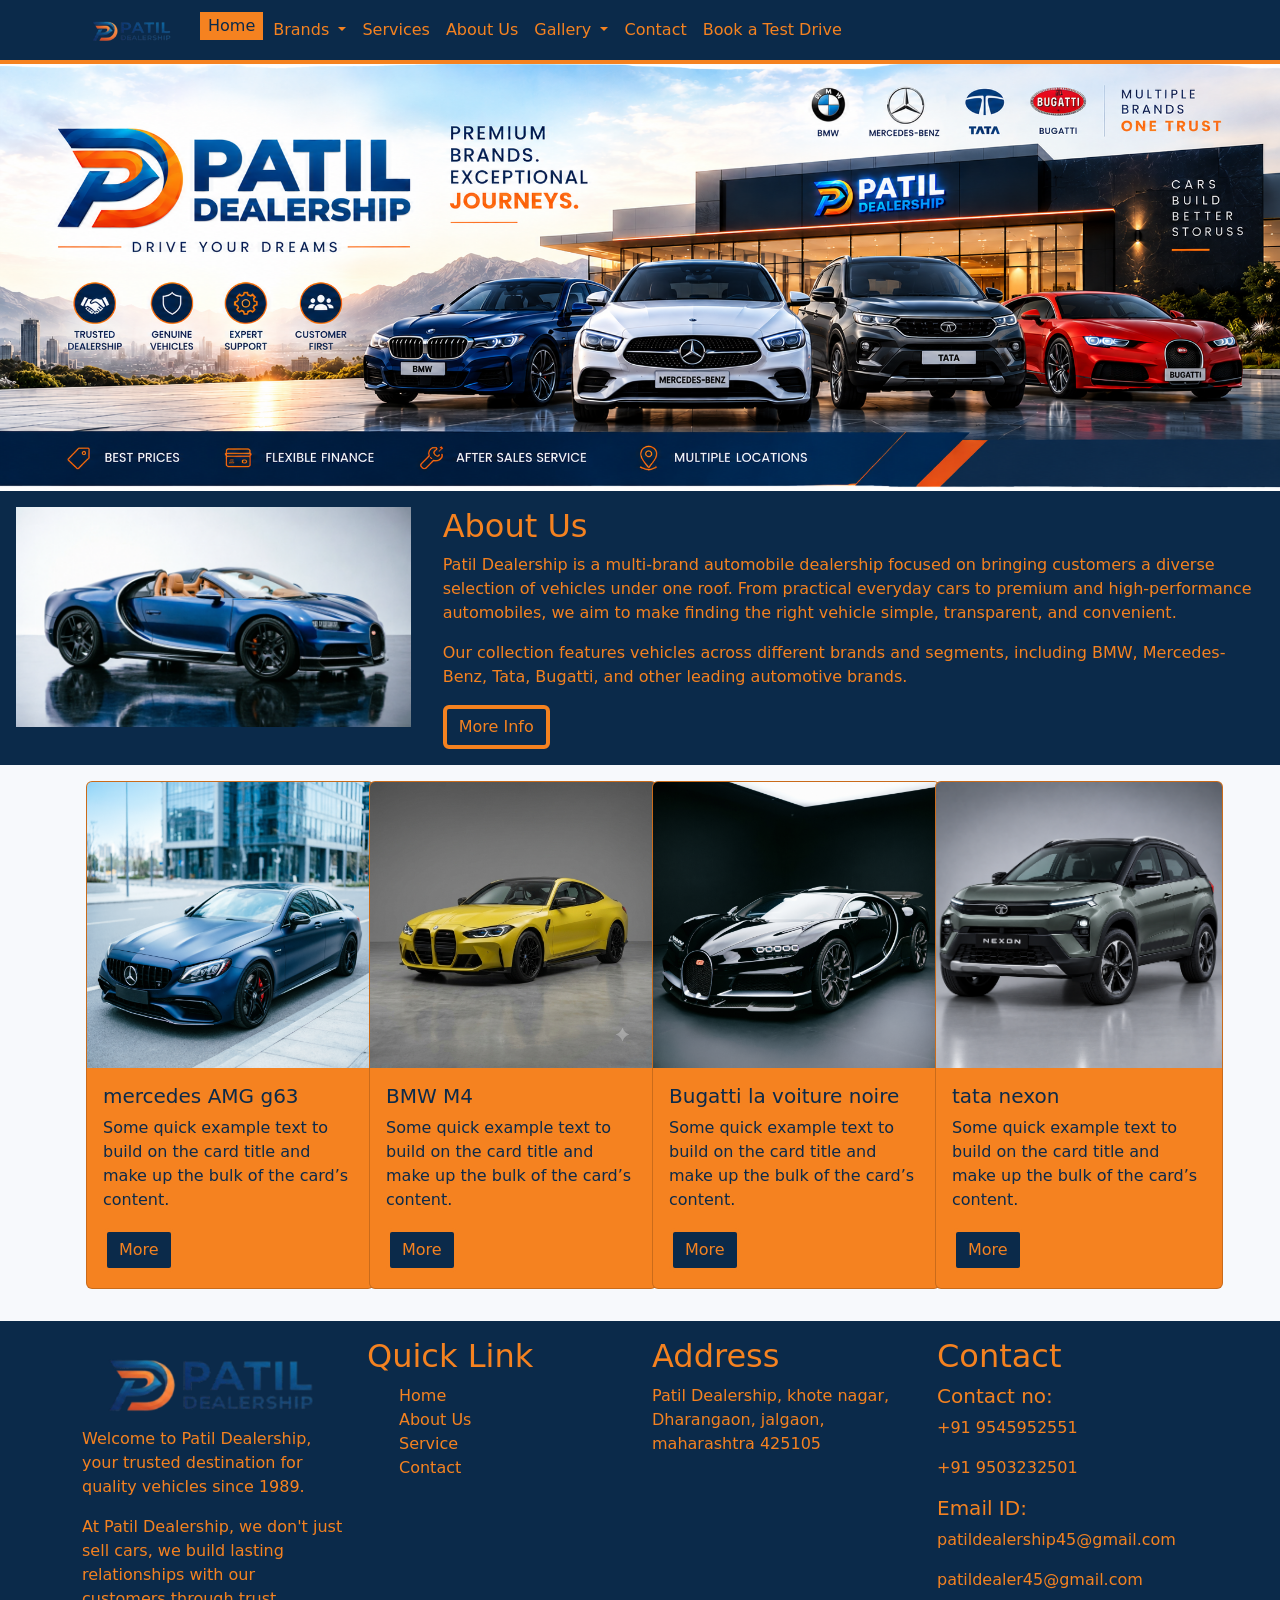
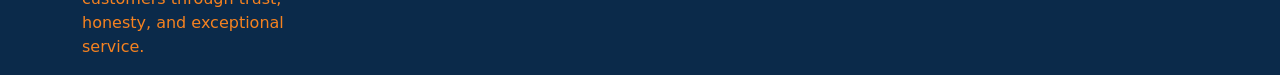
==== index.html @ 829a4e74 "." ====
<!doctype html>
<html lang="en">
    <head>
        <meta charset="utf-8">
        <meta name="viewport" content="width=device-width, initial-scale=1">
        <title>Index</title>

        <link
            href="https://cdn.jsdelivr.net/npm/bootstrap@5.3.8/dist/css/bootstrap.min.css"
            rel="stylesheet"
            integrity="sha384-sRIl4kxILFvY47J16cr9ZwB07vP4J8+LH7qKQnuqkuIAvNWLzeN8tE5YBujZqJLB"
            crossorigin="anonymous">

        <link rel="stylesheet" href="css/style.css">
    </head>
    <body class="primary-bg ">
        <header>
            <nav class="navbar navbar-expand-lg secondery-bg">
                <div class="container">
                    <a class="navbar-brand" href="#"><img src="images/logo.png"
                            alt width="100"></a>
                    <button class="navbar-toggler" type="button"
                        data-bs-toggle="collapse"
                        data-bs-target="#navbarSupportedContent"
                        aria-controls="navbarSupportedContent"
                        aria-expanded="false" aria-label="Toggle navigation">
                        <span class="navbar-toggler-icon"></span>
                    </button>
                    <div class="collapse navbar-collapse"
                        id="navbarSupportedContent">
                        <ul class="navbar-nav me-auto mb-2 mb-lg-0">
                            <li class="nav-item ">
                                <a class="nav-link text-nav active-menu secondery-text"
                                    href="index.html">Home</a>
                            </li>
                            <li class="nav-item dropdown">
                                <a
                                    class="nav-link text-nav dropdown-toggle secondery-text"
                                    href="#"
                                    role="button" data-bs-toggle="dropdown"
                                    aria-expanded="false">
                                    Brands
                                </a>
                                <ul class="dropdown-menu">
                                    <li><a
                                            class="dropdown-item text-nav secondery-text"
                                            href="bmw.html">BMW</a></li>
                                    <li><a
                                            class="dropdown-item text-nav secondery-text"
                                            href="mercedes.html">Mercedes-Benz</a></li>
                                    <li><a
                                            class="dropdown-item text-nav secondery-text"
                                            href="bugatti.html">Bugatti</a></li>
                                    <li><a
                                            class="dropdown-item text-nav secondery-text"
                                            href="tata.html">Tata</a></li>
                                </ul>
                            </li>

                            <!-- <li class="nav-item dropdown">
                                <a class="nav-link text-nav dropdown-toggle"
                                    href="#"
                                    role="button" data-bs-toggle="dropdown"
                                    aria-expanded="false">
                                    SERVICES
                                </a>
                                <ul class="dropdown-menu">
                                    <li><a class="dropdown-item text-nav"
                                            href="#">Car Service</a></li>
                                    <li><a class="dropdown-item text-nav"
                                            href="#">Maintenance</a></li>
                                    <li><a class="dropdown-item text-nav"
                                            href="#">Genuine Spare
                                            Parts</a></li>
                                </ul>
                            </li> -->

                            <li class="nav-item">
                                <a class="nav-link text-nav secondery-text"
                                    href="services.html">Services</a>
                            </li>

                            <li class="nav-item ">
                                <a class="nav-link text-nav secondery-text"
                                    href="about.html">About
                                    Us</a>
                            </li>

                            <li class="nav-item dropdown">
                                <a class="nav-link text-nav dropdown-toggle  secondery-text"
                                    href="#"
                                    role="button" data-bs-toggle="dropdown"
                                    aria-expanded="false">
                                    Gallery
                                </a>
                                <ul class="dropdown-menu">
                                    <li><a class="dropdown-item text-nav  secondery-text"
                                            href="photo.html">Photo</a></li>
                                    <li><a class="dropdown-item text-nav  secondery-text"
                                            href="video.html">Video</a></li>
                                </ul>
                            </li>

                            <li class="nav-item">
                                <a class="nav-link text-nav secondery-text"
                                    href="contact.html">Contact</a>
                            </li>

                            <li class="nav-item">
                                <a class="nav-link text-nav secondery-text"
                                    href="test_drive.html">Book a Test
                                    Drive</a></li>
                        </ul>
                    </div>
                </div>
            </nav>
        </header>

        <main>
            <!-- Cover pic start -->
            <section>
                <div class>
                    <img src="images/cover1.png" class="d-block w-100"
                        alt="cover pic">
                </div>
            </section>
            <!-- Cover pic end -->

            <!-- about section start -->
            <section>
                <div class="container-fluid">
                    <div class="row">
                        <div class="col-md-4 p-3 secondery-bg">
                            <img src="images/bugatti mistral2.png"
                                class="img-fluid ">
                        </div>
                        <div
                            class="col-md-8 p-3 section-bg secondery-text secondery-bg ">
                            <h2>About Us</h2>
                            <p>Patil Dealership is a multi-brand automobile
                                dealership focused on bringing customers a
                                diverse selection of vehicles under one roof.
                                From practical everyday cars to premium and
                                high-performance automobiles, we aim to make
                                finding the right vehicle simple, transparent,
                                and convenient.</p>
                            <p>Our collection features vehicles across different
                                brands and segments, including BMW,
                                Mercedes-Benz, Tata, Bugatti, and other leading
                                automotive brands.</p>
                            <a href="about.html"><button
                                    class="btn primary-btn">More
                                    Info</button></a>
                        </div>
                    </div>
                </div>
            </section>
            <!-- about section end -->

            <!-- Card Section start -->
            <section>
                <div class="container p-3">
                    <div class="row">
                        <div class="col-md-3">
                            <div class="card" style="width: 18rem;">
                                <img src="/images/mercedes AMG c63.png"
                                    class="card-img-top" alt="BMW M2">
                                <div class="card-body">
                                    <h5 class="card-title">mercedes AMG g63</h5>
                                    <p class="card-text">Some quick example text
                                        to build on the card title and make up
                                        the bulk of the card’s content.</p>
                                    <a href="#" class="btn primary-btn">More</a>
                                </div>
                            </div>
                        </div>
                        <div class="col-md-3">
                            <div class="card" style="width: 18rem;">
                                <img src="/images/BMW M4.png"
                                    class="card-img-top" alt="...">
                                <div class="card-body">
                                    <h5 class="card-title">BMW M4</h5>
                                    <p class="card-text">Some quick example text
                                        to build on the card title and make up
                                        the bulk of the card’s content.</p>
                                    <a href="#" class="btn primary-btn">More</a>
                                </div>
                            </div>
                        </div>
                        <div class="col-md-3">
                            <div class="card" style="width: 18rem;">
                                <img src="/images/bugatti la voiture noire.png"
                                    class="card-img-top" alt="...">
                                <div class="card-body">
                                    <h5 class="card-title">Bugatti la voiture
                                        noire</h5>
                                    <p class="card-text">Some quick example text
                                        to build on the card title and make up
                                        the bulk of the card’s content.</p>
                                    <a href="#" class="btn primary-btn">More</a>
                                </div>
                            </div>
                        </div>
                        <div class="col-md-3">
                            <div class="card" style="width: 18rem;">
                                <img src="/images/tata nexon.png"
                                    class="card-img-top" alt="...">
                                <div class="card-body">
                                    <h5 class="card-title">tata nexon</h5>
                                    <p class="card-text">Some quick example text
                                        to build on the card title and make up
                                        the bulk of the card’s content.</p>
                                    <a href="#" class="btn primary-btn">More</a>
                                </div>
                            </div>
                        </div>
                    </div>
                </div>
            </section>
            <!-- Card Section end -->

        </main>

        <footer class="secondery-bg mt-3 pt-3">
            <div class="container">
                <div class="row">
                    <div class="col-md-3 secondery-text">
                        <img src="images/logo.png" alt="logo" class="img-fluid">
                        <p>Welcome to Patil Dealership, your trusted destination
                            for quality vehicles since 1989. </p>
                        <p>At Patil
                            Dealership, we don't just sell cars, we build
                            lasting relationships with our customers through
                            trust, honesty, and exceptional service.</p>
                    </div>
                    <div class="col-md-3 secondery-text">
                        <h2>Quick Link</h2>
                        <ul class="list-style-none secondery-text">
                            <li><a href="index.html"
                                    class="nav-link">Home</a></li>
                            <li><a href="about.html" class="nav-link">About
                                    Us</a></li>
                            <li><a href="services.html"
                                    class="nav-link">Service</a></li>
                            <li><a href="contact.html" class="nav-link">Contact
                                </a></li>
                        </ul>
                    </div>
                    <div class="col-md-3 secondery-text">
                        <h2>Address </h2>
                        <p>Patil Dealership, khote nagar, Dharangaon, jalgaon,
                            maharashtra 425105</p>
                    </div>
                    <div class="col-md-3 secondery-text">
                        <h2>Contact </h2>
                        <h5>Contact no:</h5>
                        <p> +91 9545952551</p>
                        <p> +91 9503232501</p>
                        <h5>Email ID:</h5>
                        <p> patildealership45@gmail.com</p>
                        <p> patildealer45@gmail.com</p>
                    </div>
                </div>
            </div>
        </footer>

        <div class="bg-url()">

        </div>

        <script
            src="https://cdn.jsdelivr.net/npm/bootstrap@5.3.8/dist/js/bootstrap.bundle.min.js"
            integrity="sha384-FKyoEForCGlyvwx9Hj09JcYn3nv7wiPVlz7YYwJrWVcXK/BmnVDxM+D2scQbITxI"
            crossorigin="anonymous"></script>
    </body>
</html>
---- css/style.css ----
header {
    position: sticky;
    top: 0px;
    z-index: 1000;
    border-bottom: 4px solid #F58220;
}

.primary-text {
    color: #0B2A4A;
}

.secondery-text {
    color: #F58220;
}

.primary-bg {
    background-color: #F7F9FC;
}

.secondery-bg {
    background-color: #0B2A4A;
}

.nav-link:hover {
    color: #0B2A4A;
    background-color: #F58220;
    border: 2px solid #0B2A4A;
    padding-top: 2px;
    padding-bottom: 2px;
}

.active-menu {
    color: #0B2A4A;
    background-color: #F58220;
    border: 2px solid #0B2A4A;
    padding-top: 2px;
    padding-bottom: 2px;
}


.secodery-btn {
    color: #0B2A4A;
    background-color: #F58220;
}

.secodery-btn:hover {
    color: #F58220;
    background-color: #0B2A4A;
    border: 4px solid #F58220;
}

.primary-btn {
    color: #F58220;
    background-color: #0B2A4A;
    border: 4px solid #F58220;
}

.primary-btn:hover {
    color: #0B2A4A;
    background-color: #F58220;
    border: 4px solid #0B2A4A;
}

.normal-btn{
    color: #F58220;
    background-color: #0B2A4A;
    border-radius: 6px;
}

.normal-btn:hover{
    color: #0B2A4A;
    background-color: #F58220;
    border-radius: 6px;
    transform: scale(1.1);
}

.card {
    background-color: #F58220;
    color: #0B2A4A;
}

.card:hover {
    background-color: #0B2A4A;
    color: #F58220;
    border: 4px solid #F58220;
}

.list-style-none {
    list-style: none;
}
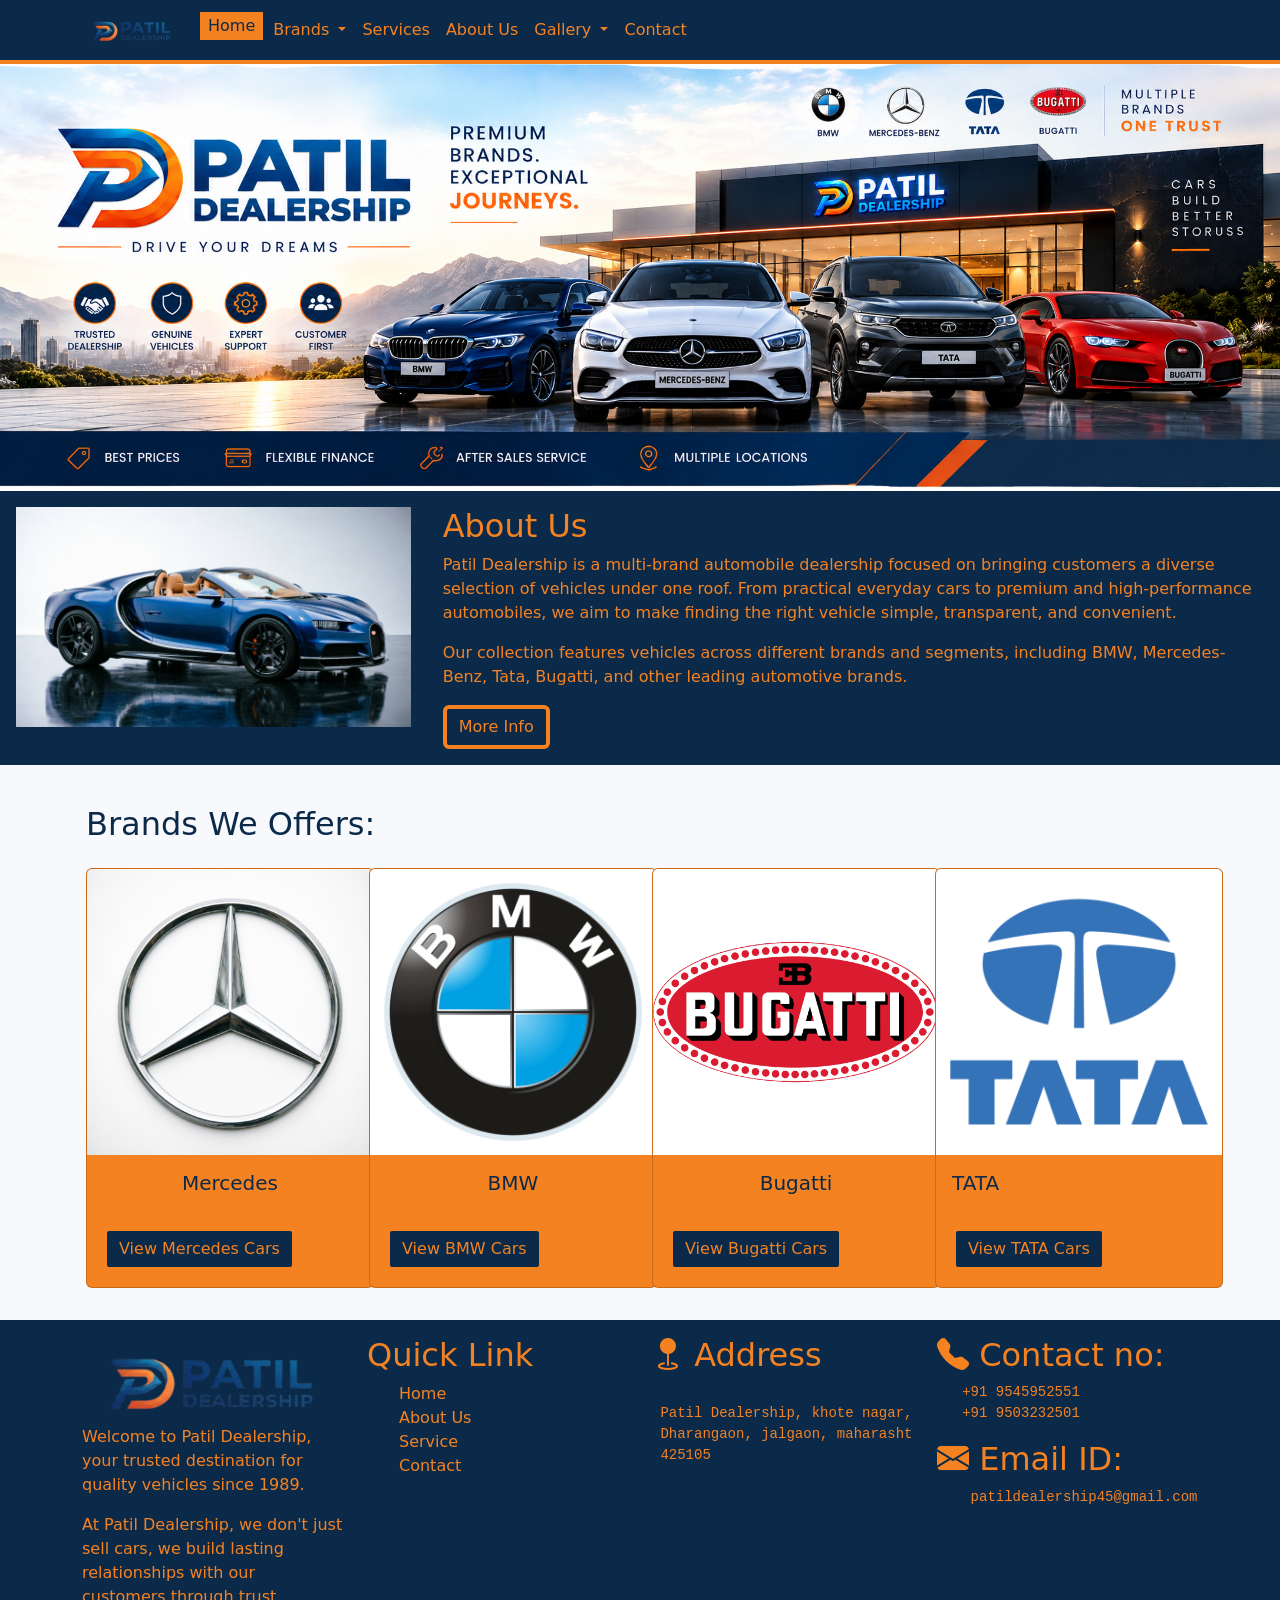
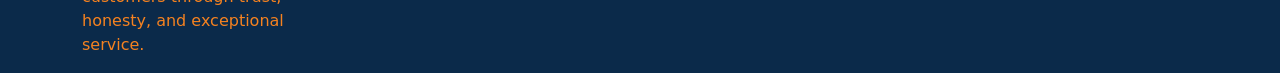
==== commit d61558c0: "." ====
--- a/index.html
+++ b/index.html
@@ -10,6 +10,9 @@
             rel="stylesheet"
             integrity="sha384-sRIl4kxILFvY47J16cr9ZwB07vP4J8+LH7qKQnuqkuIAvNWLzeN8tE5YBujZqJLB"
             crossorigin="anonymous">
+
+            <link rel="stylesheet"
+            href="https://cdn.jsdelivr.net/npm/bootstrap-icons@1.13.1/font/bootstrap-icons.min.css">
 
         <link rel="stylesheet" href="css/style.css">
     </head>
@@ -57,23 +60,6 @@
                                 </ul>
                             </li>
 
-                            <!-- <li class="nav-item dropdown">
-                                <a class="nav-link text-nav dropdown-toggle"
-                                    href="#"
-                                    role="button" data-bs-toggle="dropdown"
-                                    aria-expanded="false">
-                                    SERVICES
-                                </a>
-                                <ul class="dropdown-menu">
-                                    <li><a class="dropdown-item text-nav"
-                                            href="#">Car Service</a></li>
-                                    <li><a class="dropdown-item text-nav"
-                                            href="#">Maintenance</a></li>
-                                    <li><a class="dropdown-item text-nav"
-                                            href="#">Genuine Spare
-                                            Parts</a></li>
-                                </ul>
-                            </li> -->
 
                             <li class="nav-item">
                                 <a class="nav-link text-nav secondery-text"
@@ -106,10 +92,7 @@
                                     href="contact.html">Contact</a>
                             </li>
 
-                            <li class="nav-item">
-                                <a class="nav-link text-nav secondery-text"
-                                    href="test_drive.html">Book a Test
-                                    Drive</a></li>
+                            
                         </ul>
                     </div>
                 </div>
@@ -159,58 +142,51 @@
 
             <!-- Card Section start -->
             <section>
-                <div class="container p-3">
+                
+                <div class="container p-3 mt-4">
                     <div class="row">
-                        <div class="col-md-3">
-                            <div class="card" style="width: 18rem;">
-                                <img src="/images/mercedes AMG c63.png"
-                                    class="card-img-top" alt="BMW M2">
-                                <div class="card-body">
-                                    <h5 class="card-title">mercedes AMG g63</h5>
-                                    <p class="card-text">Some quick example text
-                                        to build on the card title and make up
-                                        the bulk of the card’s content.</p>
-                                    <a href="#" class="btn primary-btn">More</a>
-                                </div>
-                            </div>
-                        </div>
-                        <div class="col-md-3">
-                            <div class="card" style="width: 18rem;">
-                                <img src="/images/BMW M4.png"
-                                    class="card-img-top" alt="...">
-                                <div class="card-body">
-                                    <h5 class="card-title">BMW M4</h5>
-                                    <p class="card-text">Some quick example text
-                                        to build on the card title and make up
-                                        the bulk of the card’s content.</p>
-                                    <a href="#" class="btn primary-btn">More</a>
-                                </div>
-                            </div>
-                        </div>
-                        <div class="col-md-3">
-                            <div class="card" style="width: 18rem;">
-                                <img src="/images/bugatti la voiture noire.png"
-                                    class="card-img-top" alt="...">
-                                <div class="card-body">
-                                    <h5 class="card-title">Bugatti la voiture
-                                        noire</h5>
-                                    <p class="card-text">Some quick example text
-                                        to build on the card title and make up
-                                        the bulk of the card’s content.</p>
-                                    <a href="#" class="btn primary-btn">More</a>
-                                </div>
-                            </div>
-                        </div>
-                        <div class="col-md-3">
-                            <div class="card" style="width: 18rem;">
-                                <img src="/images/tata nexon.png"
-                                    class="card-img-top" alt="...">
-                                <div class="card-body">
-                                    <h5 class="card-title">tata nexon</h5>
-                                    <p class="card-text">Some quick example text
-                                        to build on the card title and make up
-                                        the bulk of the card’s content.</p>
-                                    <a href="#" class="btn primary-btn">More</a>
+                        <h2 class="primary-text pb-3">Brands We Offers:</h2>
+                        <div class="col-md-3">
+                            <div class="card" style="width: 18rem;">
+                                <img src="/images/Mercedes Logo.png"
+                                    class="card-img-top" alt="mercedes logo">
+                                <div class="card-body">
+                                    <h5 class="card-title align_center">Mercedes</h5>
+                                    <br>
+                                    <a href="mercedes.html" class="btn primary-btn">View Mercedes Cars</a>
+                                </div>
+                            </div>
+                        </div>
+                        <div class="col-md-3">
+                            <div class="card" style="width: 18rem;">
+                                <img src="images/bmw logo.png"
+                                    class="card-img-top" alt="BMW Logo">
+                                <div class="card-body">
+                                    <h5 class="card-title align_center">BMW</h5>
+                                    <br>
+                                    <a href="bmw.html" class="btn primary-btn">View BMW Cars</a>
+                                </div>
+                            </div>
+                        </div>
+                        <div class="col-md-3">
+                            <div class="card" style="width: 18rem;">
+                                <img src="images/bugatti logo.png"
+                                    class="card-img-top" alt="Bugatti Logo">
+                                <div class="card-body">
+                                    <h5 class="card-title align_center">Bugatti</h5>
+                                    <br>
+                                    <a href="bugatti.html" class="btn primary-btn">View Bugatti Cars</a>
+                                </div>
+                            </div>
+                        </div>
+                        <div class="col-md-3">
+                            <div class="card" style="width: 18rem;">
+                                <img src="images/Tata Logo.png"
+                                    class="card-img-top" alt="Tata Logo">
+                                <div class="card-body">
+                                    <h5 class="card-title">TATA</h5>
+                                    <br>
+                                    <a href="tata.html" class="btn primary-btn">View TATA Cars</a>
                                 </div>
                             </div>
                         </div>
@@ -247,18 +223,19 @@
                         </ul>
                     </div>
                     <div class="col-md-3 secondery-text">
-                        <h2>Address </h2>
-                        <p>Patil Dealership, khote nagar, Dharangaon, jalgaon,
-                            maharashtra 425105</p>
-                    </div>
-                    <div class="col-md-3 secondery-text">
-                        <h2>Contact </h2>
-                        <h5>Contact no:</h5>
-                        <p> +91 9545952551</p>
-                        <p> +91 9503232501</p>
-                        <h5>Email ID:</h5>
-                        <p> patildealership45@gmail.com</p>
-                        <p> patildealer45@gmail.com</p>
+                        <h2><i class="bi bi-geo-fill"></i> Address </h2>
+                        <pre>    
+ Patil Dealership, khote nagar,
+ Dharangaon, jalgaon, maharashtra
+ 425105</pre>
+                    </div>
+                    <div class="col-md-3 secondery-text">
+                        
+                        <h2><i class="bi bi-telephone-fill"></i> Contact no:</h2>
+                        <pre>   +91 9545952551 
+   +91 9503232501 </pre>
+                        <h2><i class="bi bi-envelope-fill"></i> Email ID:</h2>
+                        <pre>    patildealership45@gmail.com</pre>
                     </div>
                 </div>
             </div>
--- a/css/style.css
+++ b/css/style.css
@@ -19,6 +19,10 @@
 
 .secondery-bg {
     background-color: #0B2A4A;
+}
+
+.third-bg{
+    background-color: #F58220;
 }
 
 .nav-link:hover {
@@ -87,4 +91,22 @@
 
 .list-style-none {
     list-style: none;
+}
+
+.icon_size{
+    font-size: 50px;
+}
+
+.align_center{
+    display: flex;
+    justify-content: center;
+
+}
+.bi-pin-map-fill{
+    font-size: 25px;
+    color: #0B2A4A;
+}
+.bi-telephone{
+    font-size: 25px;
+    color: #0B2A4A;
 }
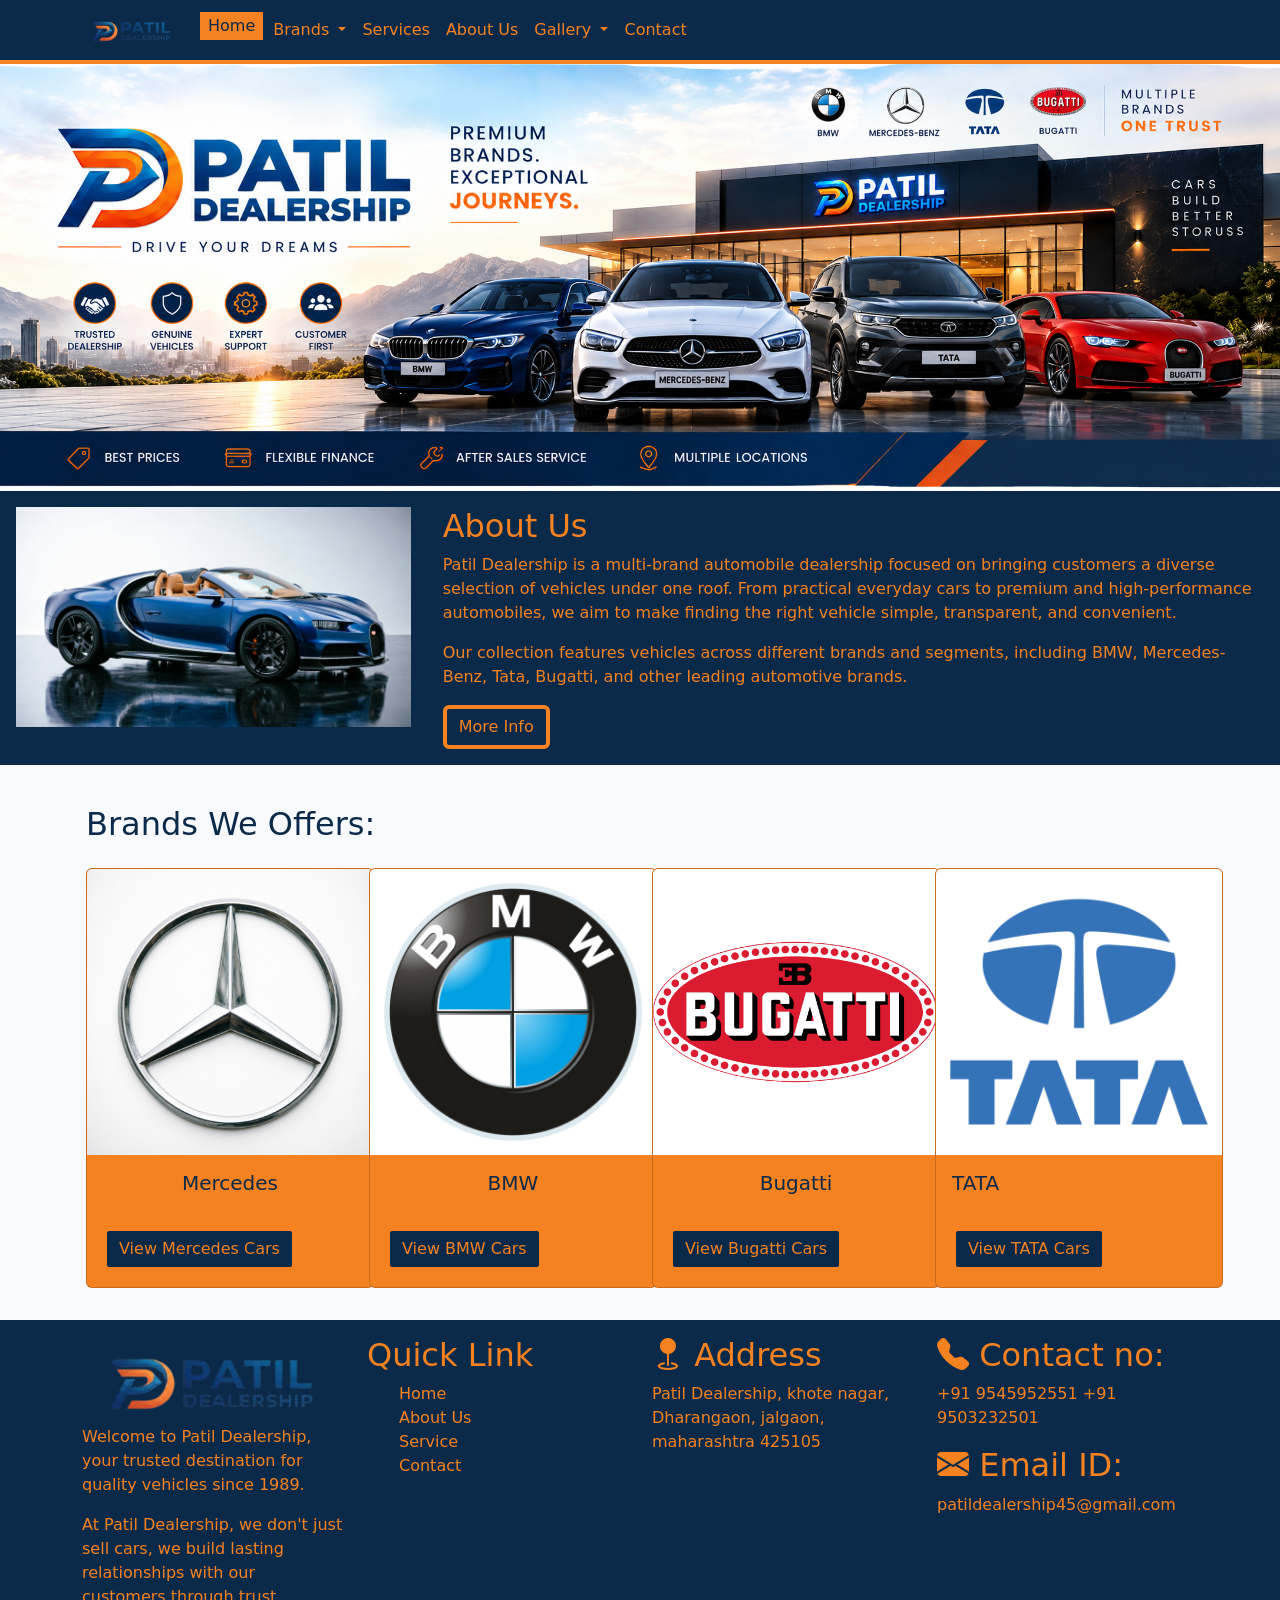
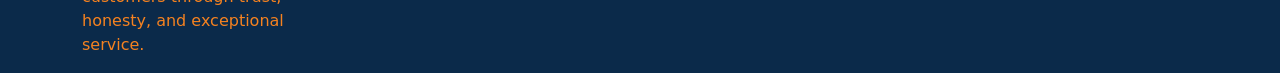
==== commit 0a75d483: "." ====
--- a/index.html
+++ b/index.html
@@ -11,7 +11,7 @@
             integrity="sha384-sRIl4kxILFvY47J16cr9ZwB07vP4J8+LH7qKQnuqkuIAvNWLzeN8tE5YBujZqJLB"
             crossorigin="anonymous">
 
-            <link rel="stylesheet"
+        <link rel="stylesheet"
             href="https://cdn.jsdelivr.net/npm/bootstrap-icons@1.13.1/font/bootstrap-icons.min.css">
 
         <link rel="stylesheet" href="css/style.css">
@@ -33,7 +33,8 @@
                         id="navbarSupportedContent">
                         <ul class="navbar-nav me-auto mb-2 mb-lg-0">
                             <li class="nav-item ">
-                                <a class="nav-link text-nav active-menu secondery-text"
+                                <a
+                                    class="nav-link text-nav active-menu secondery-text"
                                     href="index.html">Home</a>
                             </li>
                             <li class="nav-item dropdown">
@@ -60,7 +61,6 @@
                                 </ul>
                             </li>
 
-
                             <li class="nav-item">
                                 <a class="nav-link text-nav secondery-text"
                                     href="services.html">Services</a>
@@ -73,16 +73,19 @@
                             </li>
 
                             <li class="nav-item dropdown">
-                                <a class="nav-link text-nav dropdown-toggle  secondery-text"
+                                <a
+                                    class="nav-link text-nav dropdown-toggle  secondery-text"
                                     href="#"
                                     role="button" data-bs-toggle="dropdown"
                                     aria-expanded="false">
                                     Gallery
                                 </a>
                                 <ul class="dropdown-menu">
-                                    <li><a class="dropdown-item text-nav  secondery-text"
+                                    <li><a
+                                            class="dropdown-item text-nav  secondery-text"
                                             href="photo.html">Photo</a></li>
-                                    <li><a class="dropdown-item text-nav  secondery-text"
+                                    <li><a
+                                            class="dropdown-item text-nav  secondery-text"
                                             href="video.html">Video</a></li>
                                 </ul>
                             </li>
@@ -92,7 +95,6 @@
                                     href="contact.html">Contact</a>
                             </li>
 
-                            
                         </ul>
                     </div>
                 </div>
@@ -142,7 +144,7 @@
 
             <!-- Card Section start -->
             <section>
-                
+
                 <div class="container p-3 mt-4">
                     <div class="row">
                         <h2 class="primary-text pb-3">Brands We Offers:</h2>
@@ -151,9 +153,12 @@
                                 <img src="/images/Mercedes Logo.png"
                                     class="card-img-top" alt="mercedes logo">
                                 <div class="card-body">
-                                    <h5 class="card-title align_center">Mercedes</h5>
-                                    <br>
-                                    <a href="mercedes.html" class="btn primary-btn">View Mercedes Cars</a>
+                                    <h5
+                                        class="card-title align_center">Mercedes</h5>
+                                    <br>
+                                    <a href="mercedes.html"
+                                        class="btn primary-btn">View Mercedes
+                                        Cars</a>
                                 </div>
                             </div>
                         </div>
@@ -164,7 +169,9 @@
                                 <div class="card-body">
                                     <h5 class="card-title align_center">BMW</h5>
                                     <br>
-                                    <a href="bmw.html" class="btn primary-btn">View BMW Cars</a>
+                                    <a href="bmw.html"
+                                        class="btn primary-btn">View BMW
+                                        Cars</a>
                                 </div>
                             </div>
                         </div>
@@ -173,9 +180,12 @@
                                 <img src="images/bugatti logo.png"
                                     class="card-img-top" alt="Bugatti Logo">
                                 <div class="card-body">
-                                    <h5 class="card-title align_center">Bugatti</h5>
-                                    <br>
-                                    <a href="bugatti.html" class="btn primary-btn">View Bugatti Cars</a>
+                                    <h5
+                                        class="card-title align_center">Bugatti</h5>
+                                    <br>
+                                    <a href="bugatti.html"
+                                        class="btn primary-btn">View Bugatti
+                                        Cars</a>
                                 </div>
                             </div>
                         </div>
@@ -186,7 +196,9 @@
                                 <div class="card-body">
                                     <h5 class="card-title">TATA</h5>
                                     <br>
-                                    <a href="tata.html" class="btn primary-btn">View TATA Cars</a>
+                                    <a href="tata.html"
+                                        class="btn primary-btn">View TATA
+                                        Cars</a>
                                 </div>
                             </div>
                         </div>
@@ -224,18 +236,19 @@
                     </div>
                     <div class="col-md-3 secondery-text">
                         <h2><i class="bi bi-geo-fill"></i> Address </h2>
-                        <pre>    
- Patil Dealership, khote nagar,
- Dharangaon, jalgaon, maharashtra
- 425105</pre>
-                    </div>
-                    <div class="col-md-3 secondery-text">
-                        
-                        <h2><i class="bi bi-telephone-fill"></i> Contact no:</h2>
-                        <pre>   +91 9545952551 
-   +91 9503232501 </pre>
+                        <p>
+                            Patil Dealership, khote nagar,
+                            Dharangaon, jalgaon, maharashtra
+                            425105</p>
+                    </div>
+                    <div class="col-md-3 secondery-text">
+
+                        <h2><i class="bi bi-telephone-fill"></i> Contact
+                            no:</h2>
+                        <p> +91 9545952551
+                            +91 9503232501 </p>
                         <h2><i class="bi bi-envelope-fill"></i> Email ID:</h2>
-                        <pre>    patildealership45@gmail.com</pre>
+                        <p> patildealership45@gmail.com</p>
                     </div>
                 </div>
             </div>
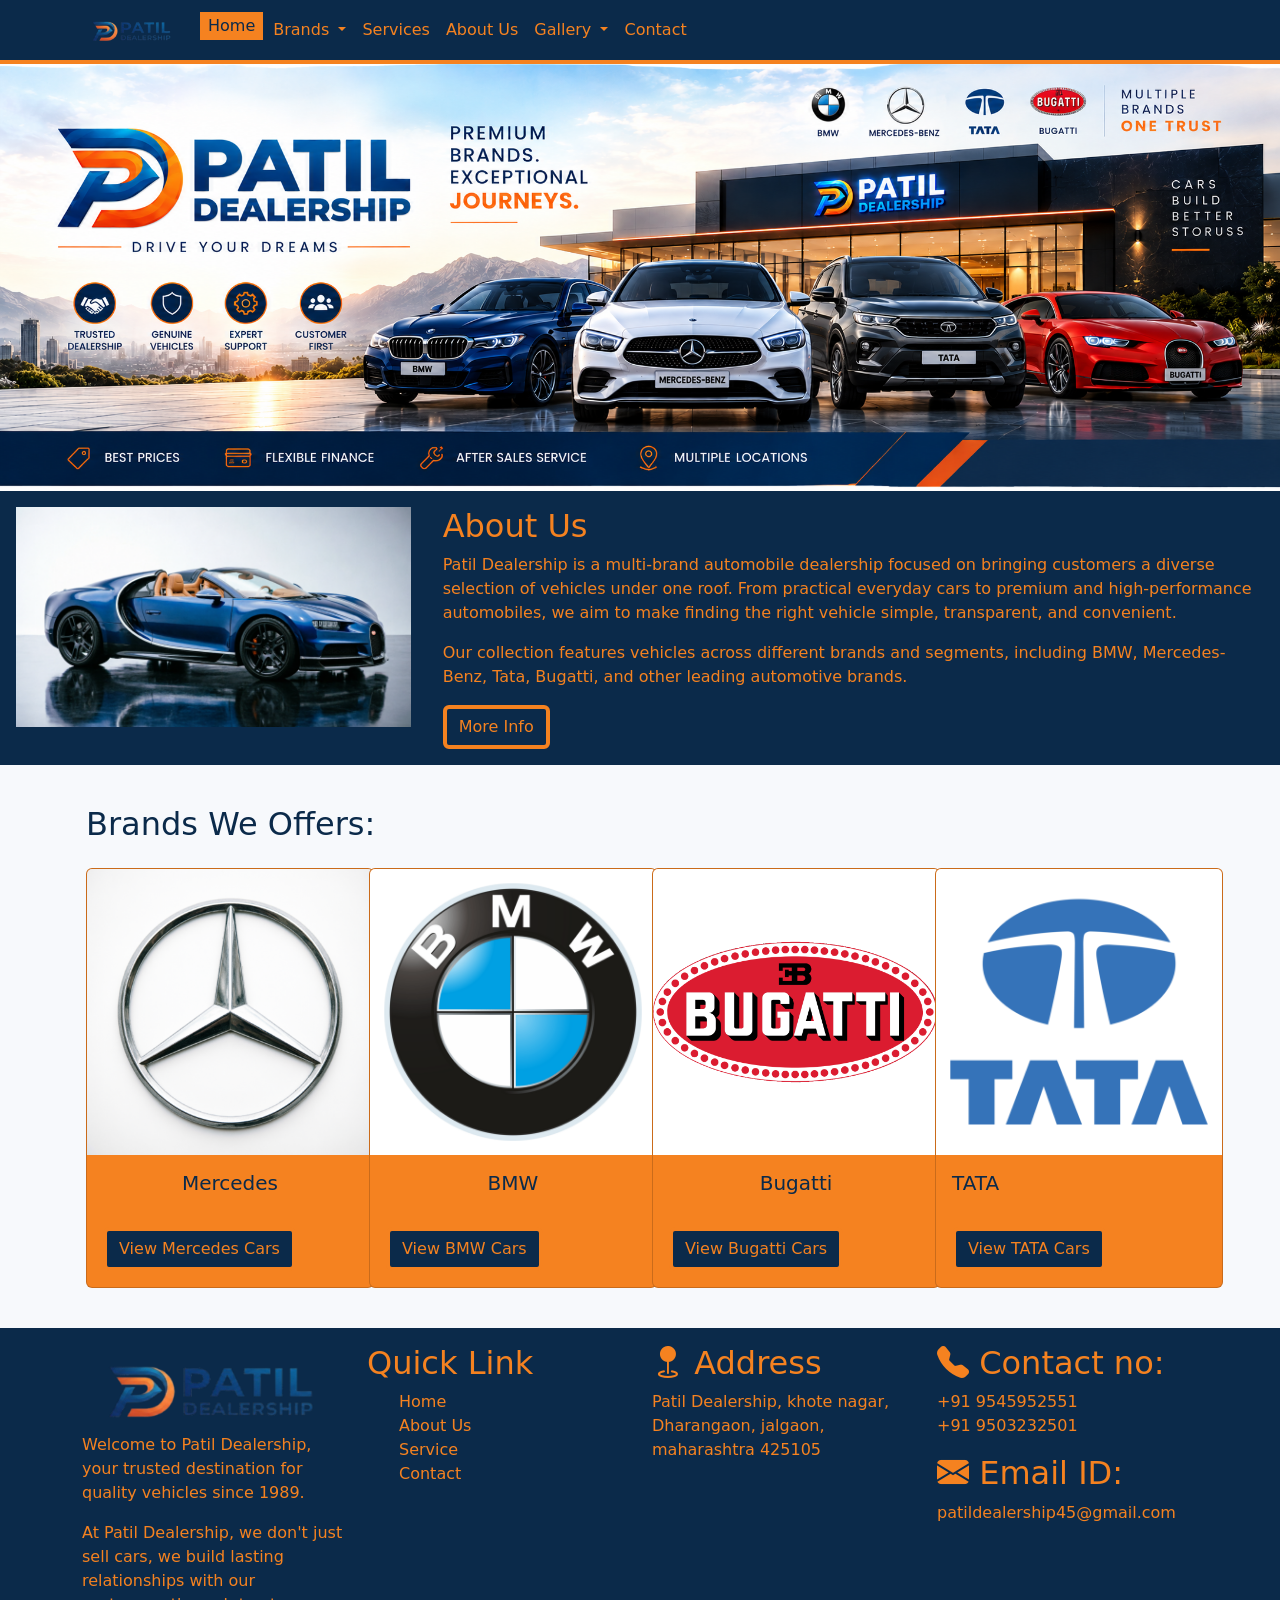
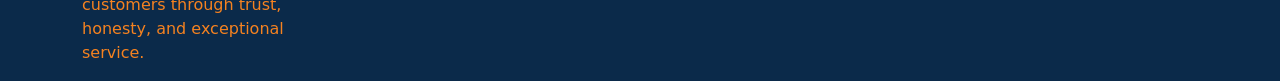
==== commit a7028445: "adjesting things" ====
--- a/index.html
+++ b/index.html
@@ -22,7 +22,7 @@
                 <div class="container">
                     <a class="navbar-brand" href="#"><img src="images/logo.png"
                             alt width="100"></a>
-                    <button class="navbar-toggler" type="button"
+                    <button class="navbar-toggler third-bg" type="button"
                         data-bs-toggle="collapse"
                         data-bs-target="#navbarSupportedContent"
                         aria-controls="navbarSupportedContent"
@@ -148,9 +148,9 @@
                 <div class="container p-3 mt-4">
                     <div class="row">
                         <h2 class="primary-text pb-3">Brands We Offers:</h2>
-                        <div class="col-md-3">
-                            <div class="card" style="width: 18rem;">
-                                <img src="/images/Mercedes Logo.png"
+                        <div class="col-md-3 mb-2">
+                            <div class="card" style="width: 18rem;">
+                                <img src="images/Mercedes Logo.png"
                                     class="card-img-top" alt="mercedes logo">
                                 <div class="card-body">
                                     <h5
@@ -162,7 +162,7 @@
                                 </div>
                             </div>
                         </div>
-                        <div class="col-md-3">
+                        <div class="col-md-3 mb-2">
                             <div class="card" style="width: 18rem;">
                                 <img src="images/bmw logo.png"
                                     class="card-img-top" alt="BMW Logo">
@@ -175,7 +175,7 @@
                                 </div>
                             </div>
                         </div>
-                        <div class="col-md-3">
+                        <div class="col-md-3 mb-2">
                             <div class="card" style="width: 18rem;">
                                 <img src="images/bugatti logo.png"
                                     class="card-img-top" alt="Bugatti Logo">
@@ -189,7 +189,7 @@
                                 </div>
                             </div>
                         </div>
-                        <div class="col-md-3">
+                        <div class="col-md-3 mb-2">
                             <div class="card" style="width: 18rem;">
                                 <img src="images/Tata Logo.png"
                                     class="card-img-top" alt="Tata Logo">
@@ -245,7 +245,8 @@
 
                         <h2><i class="bi bi-telephone-fill"></i> Contact
                             no:</h2>
-                        <p> +91 9545952551
+
+                        <p> +91 9545952551<br>
                             +91 9503232501 </p>
                         <h2><i class="bi bi-envelope-fill"></i> Email ID:</h2>
                         <p> patildealership45@gmail.com</p>
--- a/css/style.css
+++ b/css/style.css
@@ -45,6 +45,7 @@
 .secodery-btn {
     color: #0B2A4A;
     background-color: #F58220;
+    
 }
 
 .secodery-btn:hover {
@@ -109,4 +110,11 @@
 .bi-telephone{
     font-size: 25px;
     color: #0B2A4A;
+}
+
+.card_height{
+    height: 530px;
+}
+.services_card_height{
+    height: 380px;
 }
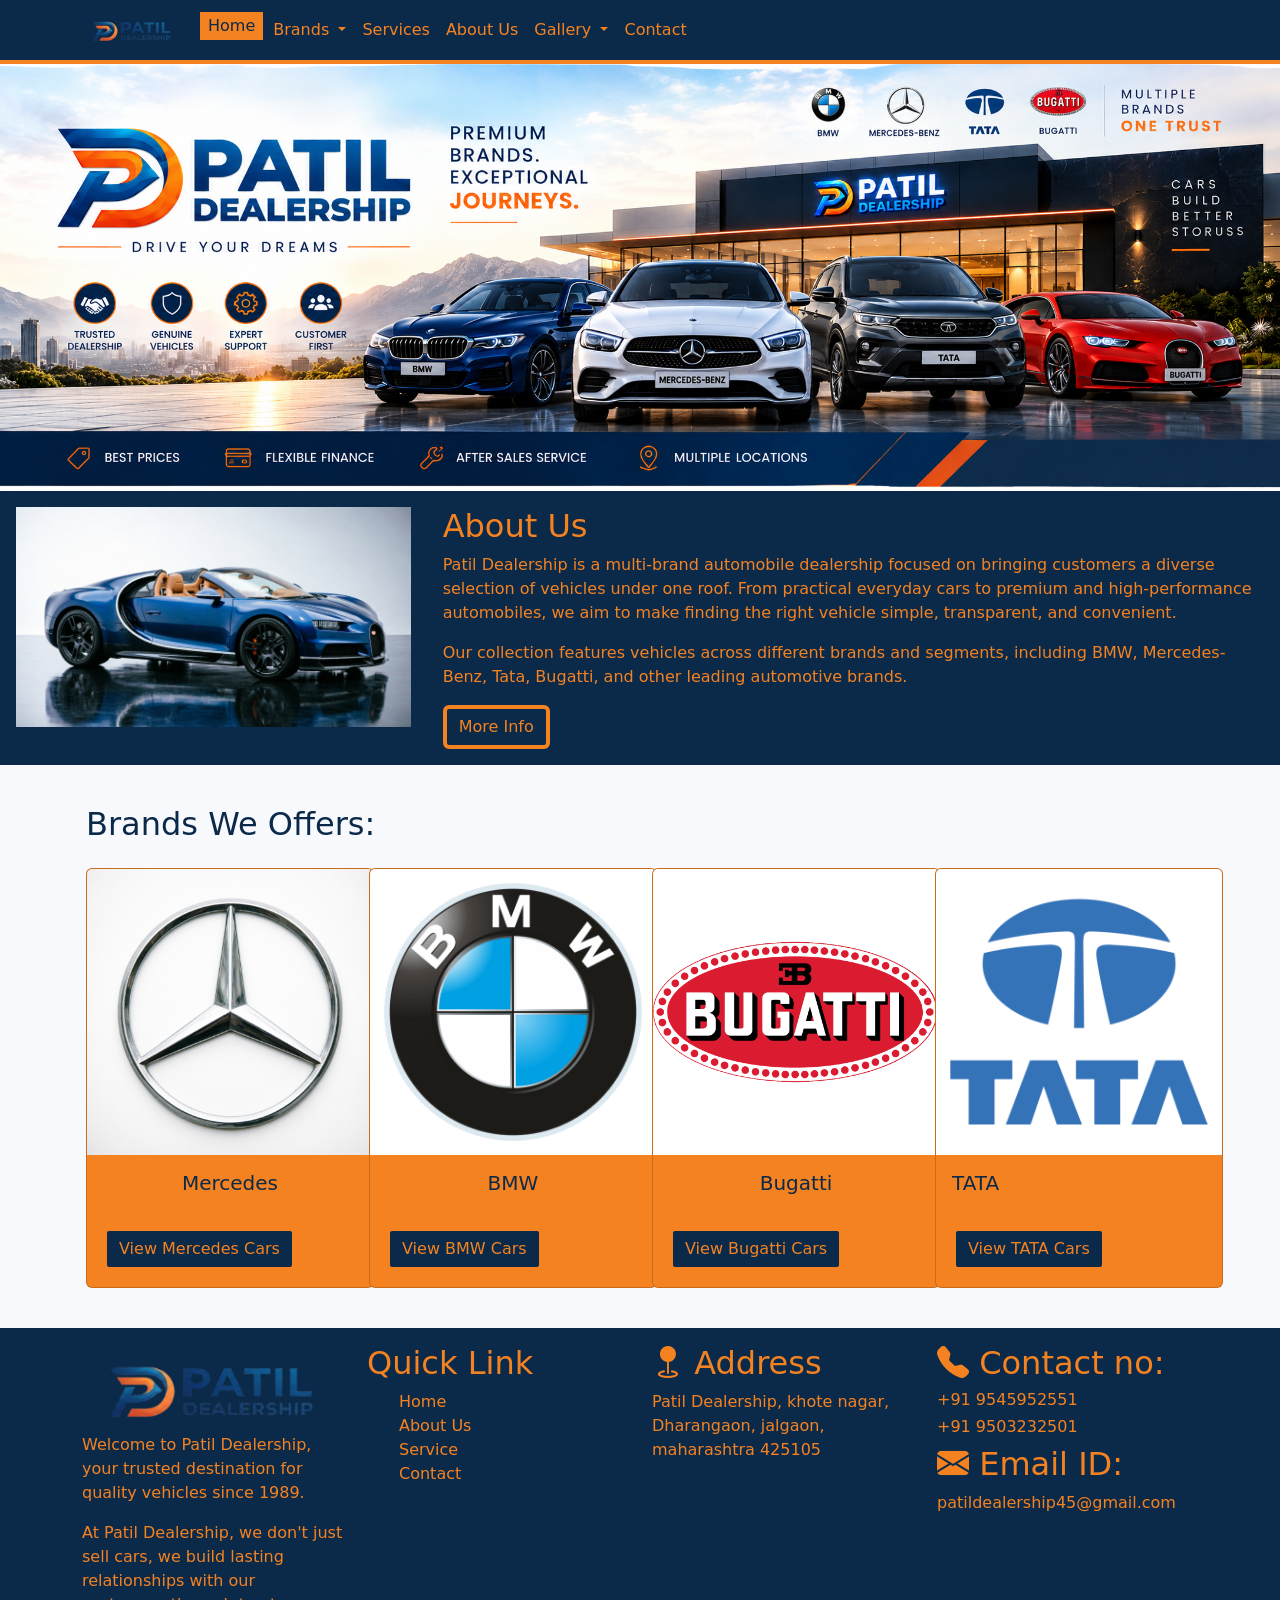
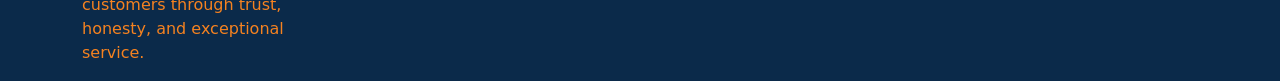
==== commit 8730dbd2: "." ====
--- a/index.html
+++ b/index.html
@@ -213,8 +213,10 @@
             <div class="container">
                 <div class="row">
                     <div class="col-md-3 secondery-text">
-                        <img src="images/logo.png" alt="logo" class="img-fluid">
-                        <p>Welcome to Patil Dealership, your trusted destination
+                        <img src="images/logo.png" alt="logo"
+                            class="img-fluid">
+                        <p>Welcome to Patil Dealership, your trusted
+                            destination
                             for quality vehicles since 1989. </p>
                         <p>At Patil
                             Dealership, we don't just sell cars, we build
@@ -230,25 +232,24 @@
                                     Us</a></li>
                             <li><a href="services.html"
                                     class="nav-link">Service</a></li>
-                            <li><a href="contact.html" class="nav-link">Contact
+                            <li><a href="contact.html"
+                                    class="nav-link">Contact
                                 </a></li>
                         </ul>
                     </div>
                     <div class="col-md-3 secondery-text">
                         <h2><i class="bi bi-geo-fill"></i> Address </h2>
-                        <p>
-                            Patil Dealership, khote nagar,
-                            Dharangaon, jalgaon, maharashtra
-                            425105</p>
+                        <p> Patil Dealership, khote nagar, Dharangaon,
+                            jalgaon, maharashtra 425105</p>
                     </div>
                     <div class="col-md-3 secondery-text">
 
                         <h2><i class="bi bi-telephone-fill"></i> Contact
                             no:</h2>
-
-                        <p> +91 9545952551<br>
-                            +91 9503232501 </p>
-                        <h2><i class="bi bi-envelope-fill"></i> Email ID:</h2>
+                        <h6>+91 9545952551</h6>
+                        <h6>+91 9503232501 </h6>
+                        <h2><i class="bi bi-envelope-fill"></i> Email
+                            ID:</h2>
                         <p> patildealership45@gmail.com</p>
                     </div>
                 </div>
--- a/css/style.css
+++ b/css/style.css
@@ -117,4 +117,5 @@
 }
 .services_card_height{
     height: 380px;
-}+}
+
